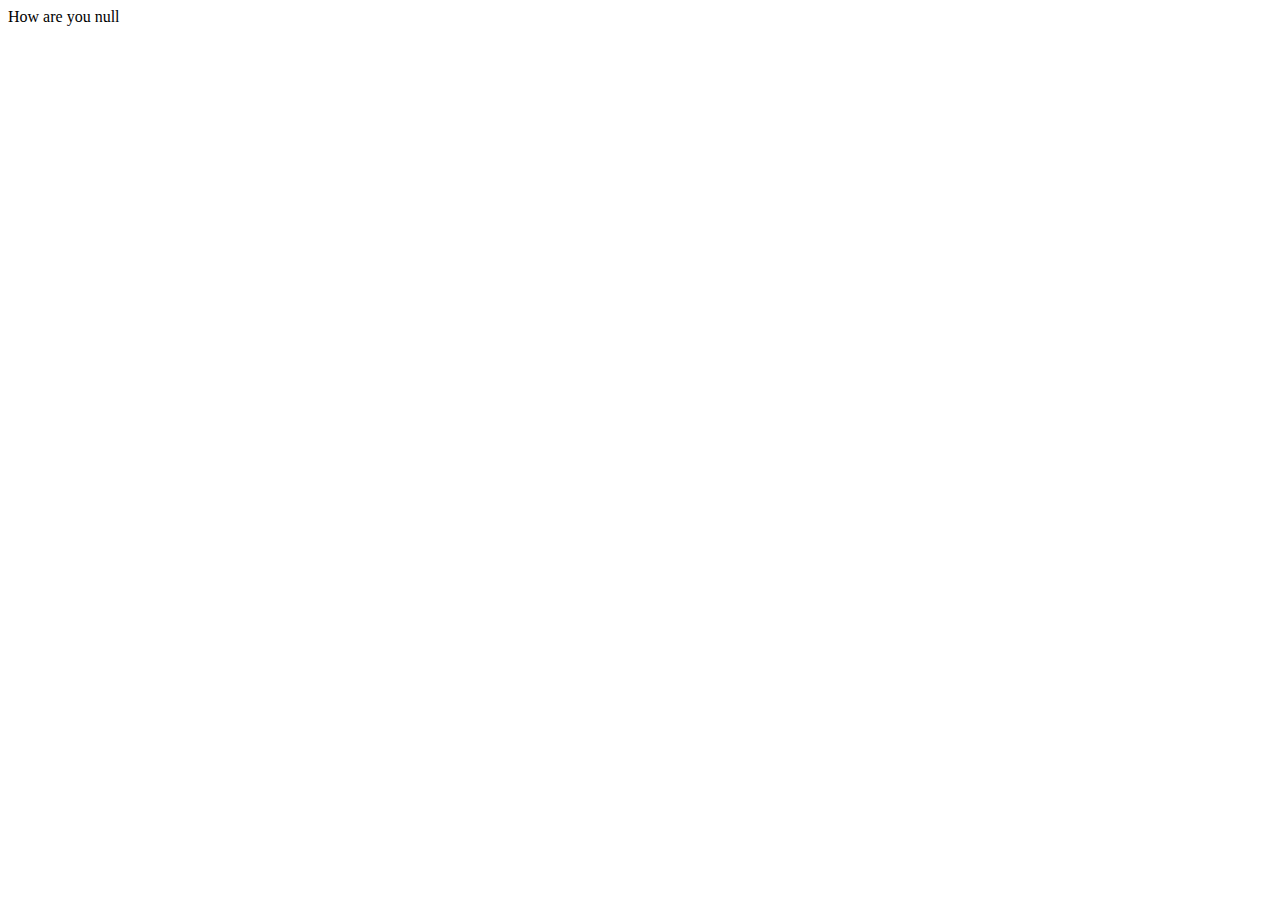
==== index.html @ 74056fc2 "js file added" ====
<!DOCTYPE html>
<html lang="en">
<head>
    
    <meta charset="UTF-8">
    <meta http-equiv="X-UA-Compatible" content="IE=edge">
    <meta name="viewport" content="width=device-width, initial-scale=1.0">
    <title>GuessANumber</title>
 
</head>
<body>
    <script src = "myScript.js"> </script>
    
</body>
</html>
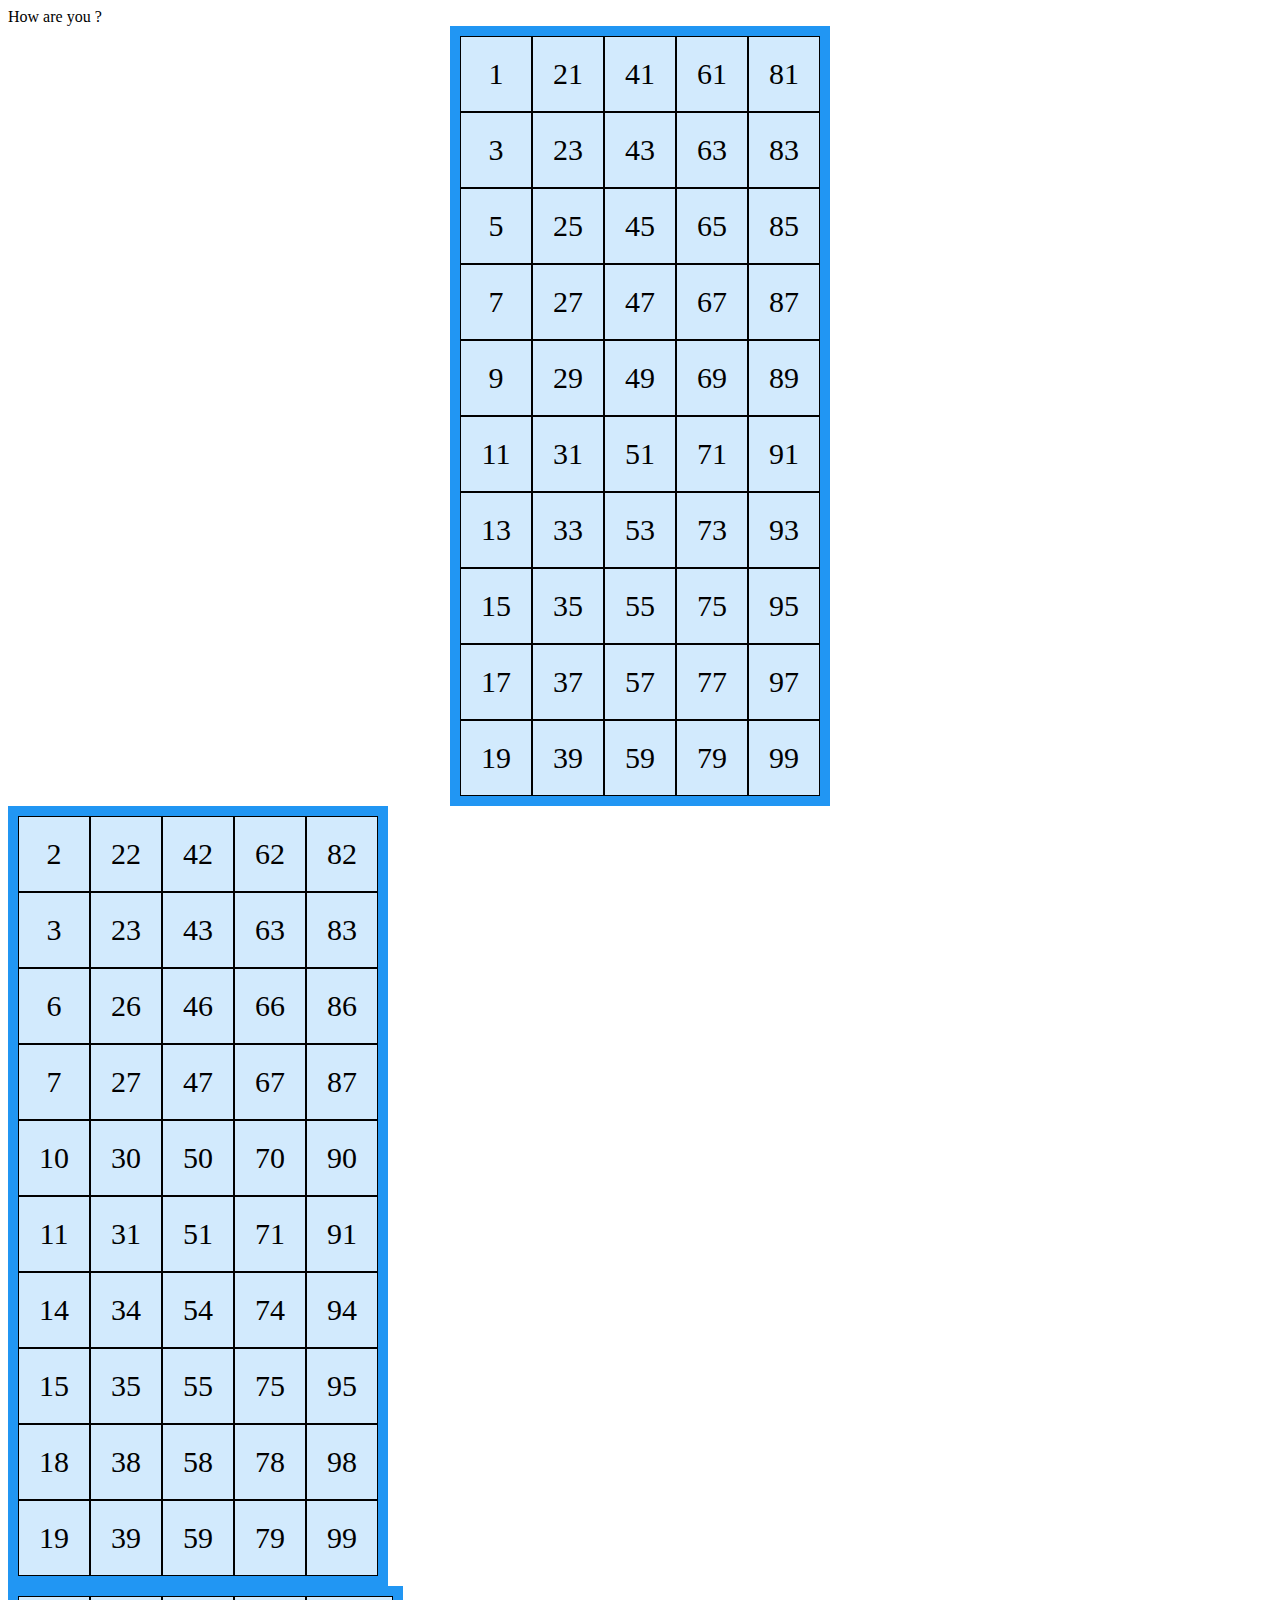
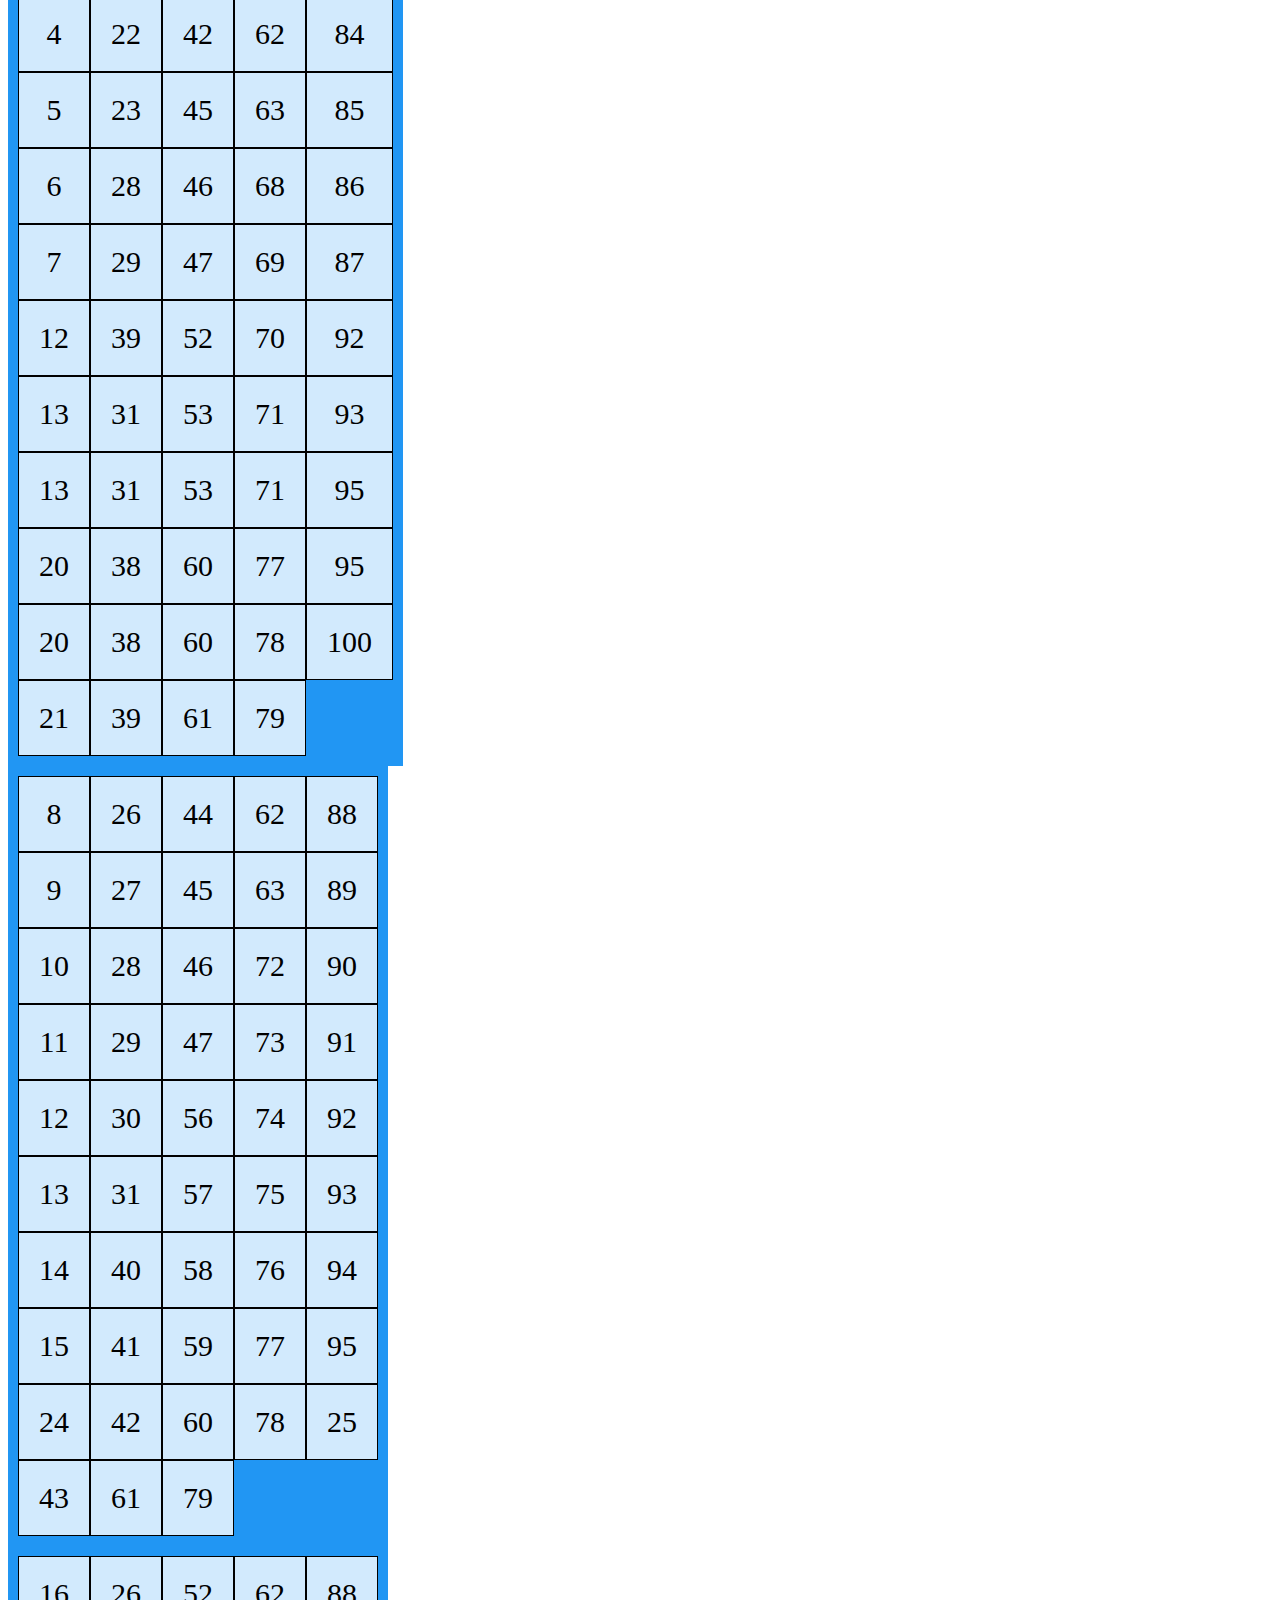
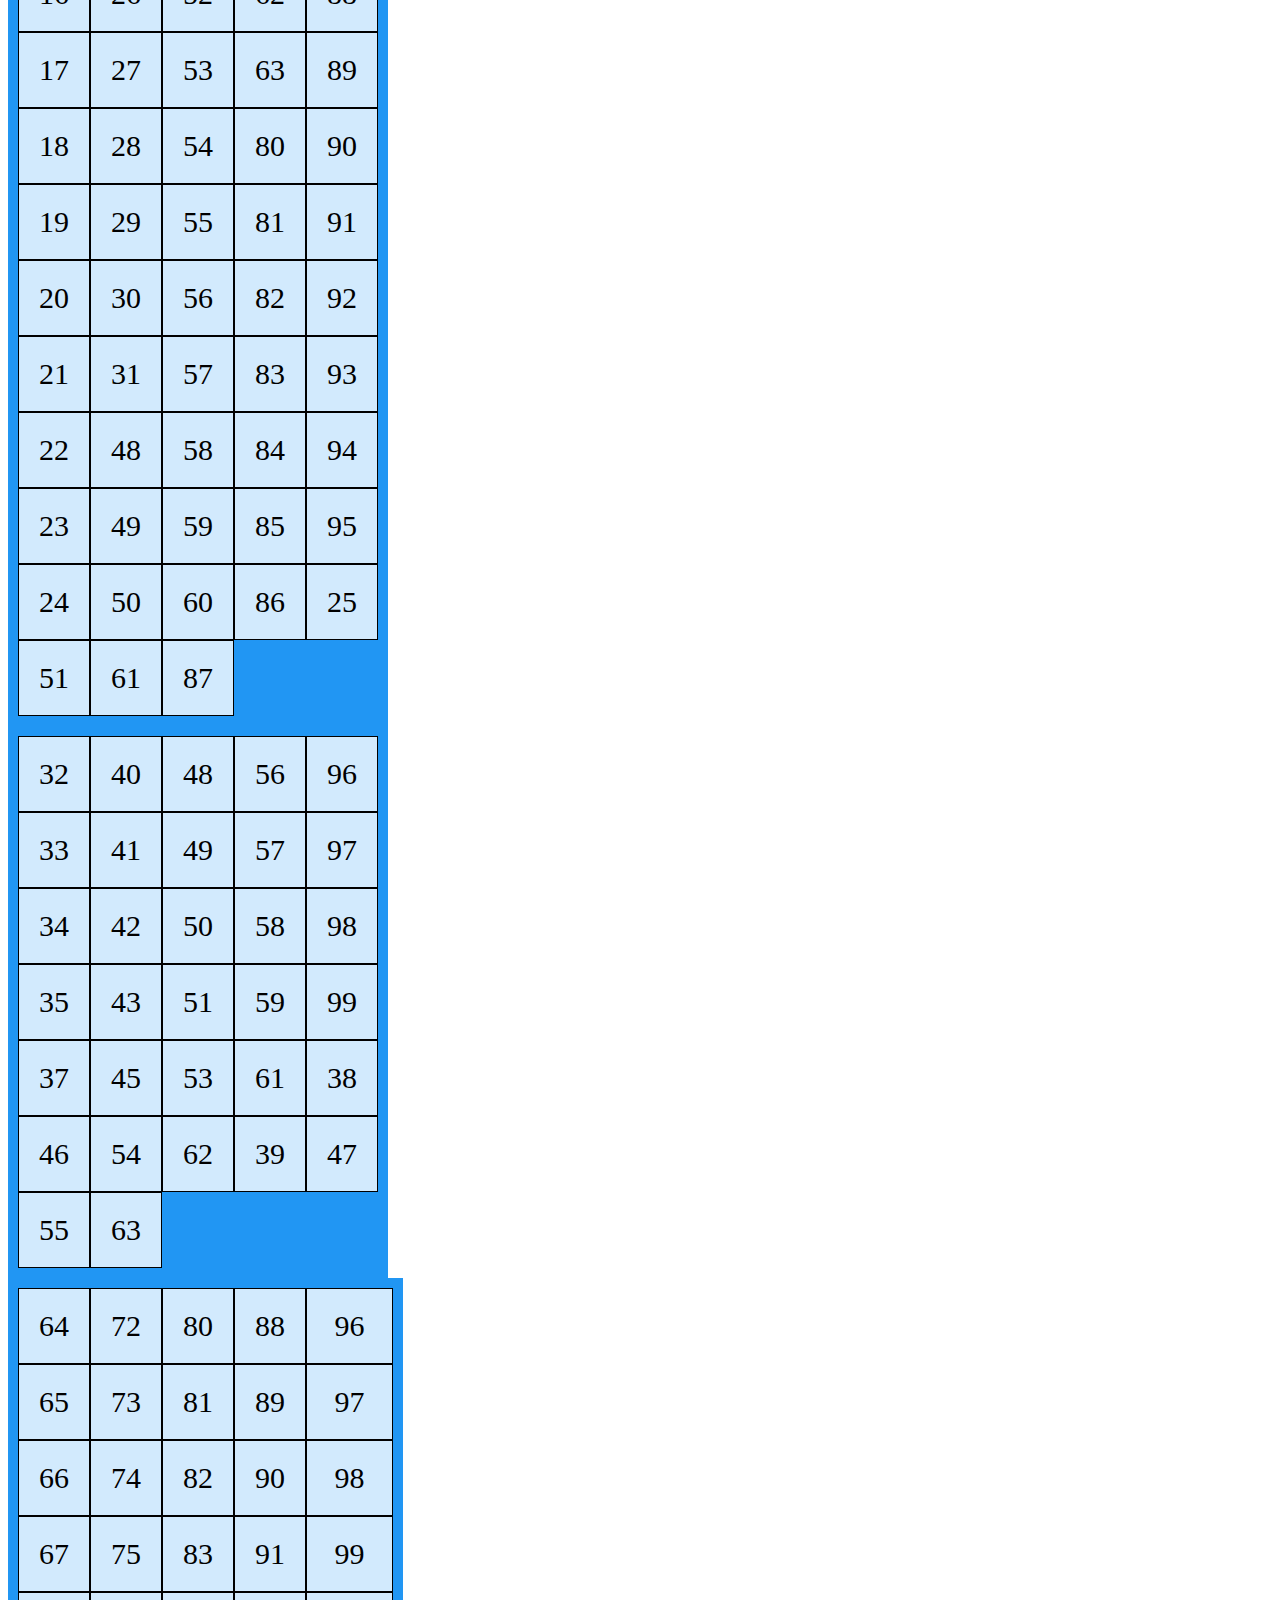
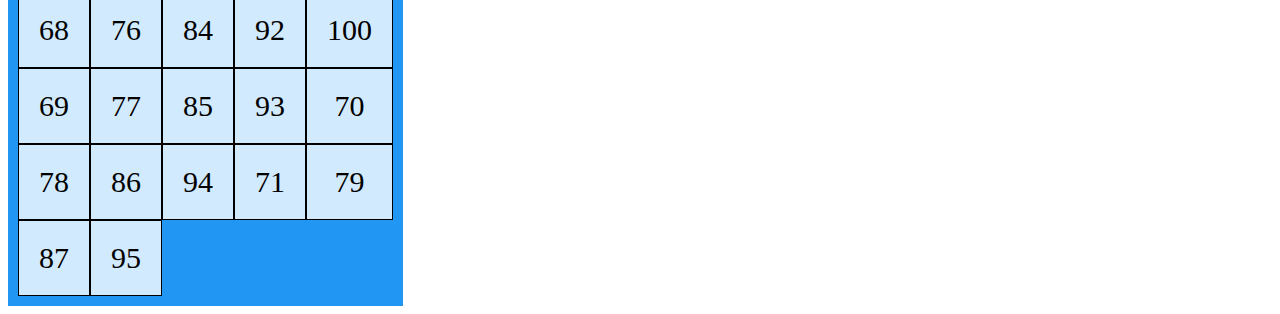
==== commit eb1348e1: "cards created" ====
--- a/index.html
+++ b/index.html
@@ -6,10 +6,358 @@
     <meta http-equiv="X-UA-Compatible" content="IE=edge">
     <meta name="viewport" content="width=device-width, initial-scale=1.0">
     <title>GuessANumber</title>
- 
+    <script src = "myScript.js"> </script>
+    <link rel="stylesheet" href="style.css"
+
 </head>
 <body>
-    <script src = "myScript.js"> </script>
+ <div class="card-1">
+   <div class="grid-container">
+    <div class="grid-item">1</div>
+    <div class="grid-item">21</div>
+    <div class="grid-item">41</div>
+    <div class="grid-item">61</div>
+    <div class="grid-item">81</div>
+    <div class="grid-item">3</div>
+    <div class="grid-item">23</div>
+    <div class="grid-item">43</div>
+    <div class="grid-item">63</div>
+    <div class="grid-item">83</div>
+    <div class="grid-item">5</div>
+    <div class="grid-item">25</div>
+    <div class="grid-item">45</div>
+    <div class="grid-item">65</div>
+    <div class="grid-item">85</div>
+    <div class="grid-item">7</div>
+    <div class="grid-item">27</div>
+    <div class="grid-item">47</div>
+    <div class="grid-item">67</div>
+    <div class="grid-item">87</div>
+    <div class="grid-item">9</div>
+    <div class="grid-item">29</div>
+    <div class="grid-item">49</div>
+    <div class="grid-item">69</div>
+    <div class="grid-item">89</div>
+    <div class="grid-item">11</div>
+    <div class="grid-item">31</div>
+    <div class="grid-item">51</div>
+    <div class="grid-item">71</div>
+    <div class="grid-item">91</div>
+    <div class="grid-item">13</div>
+    <div class="grid-item">33</div>
+    <div class="grid-item">53</div>
+    <div class="grid-item">73</div>
+    <div class="grid-item">93</div>
+    <div class="grid-item">15</div>
+    <div class="grid-item">35</div>
+    <div class="grid-item">55</div>
+    <div class="grid-item">75</div>
+    <div class="grid-item">95</div>
+    <div class="grid-item">17</div>
+    <div class="grid-item">37</div>
+    <div class="grid-item">57</div>
+    <div class="grid-item">77</div>
+    <div class="grid-item">97</div>
+    <div class="grid-item">19</div>
+    <div class="grid-item">39</div>
+    <div class="grid-item">59</div>
+    <div class="grid-item">79</div>
+    <div class="grid-item">99</div>
+   </div>
+</div> 
+
+<div class="card-2">
+    <div class="grid-container">
+     <div class="grid-item">2</div>
+     <div class="grid-item">22</div>
+     <div class="grid-item">42</div>
+     <div class="grid-item">62</div>
+     <div class="grid-item">82</div>
+     <div class="grid-item">3</div>
+     <div class="grid-item">23</div>
+     <div class="grid-item">43</div>
+     <div class="grid-item">63</div>
+     <div class="grid-item">83</div>
+     <div class="grid-item">6</div>
+     <div class="grid-item">26</div>
+     <div class="grid-item">46</div>
+     <div class="grid-item">66</div>
+     <div class="grid-item">86</div>
+     <div class="grid-item">7</div>
+     <div class="grid-item">27</div>
+     <div class="grid-item">47</div>
+     <div class="grid-item">67</div>
+     <div class="grid-item">87</div>
+     <div class="grid-item">10</div>
+     <div class="grid-item">30</div>
+     <div class="grid-item">50</div>
+     <div class="grid-item">70</div>
+     <div class="grid-item">90</div>
+     <div class="grid-item">11</div>
+     <div class="grid-item">31</div>
+     <div class="grid-item">51</div>
+     <div class="grid-item">71</div>
+     <div class="grid-item">91</div>
+     <div class="grid-item">14</div>
+     <div class="grid-item">34</div>
+     <div class="grid-item">54</div>
+     <div class="grid-item">74</div>
+     <div class="grid-item">94</div>
+     <div class="grid-item">15</div>
+     <div class="grid-item">35</div>
+     <div class="grid-item">55</div>
+     <div class="grid-item">75</div>
+     <div class="grid-item">95</div>
+     <div class="grid-item">18</div>
+     <div class="grid-item">38</div>
+     <div class="grid-item">58</div>
+     <div class="grid-item">78</div>
+     <div class="grid-item">98</div>
+     <div class="grid-item">19</div> 
+     <div class="grid-item">39</div>
+     <div class="grid-item">59</div>
+     <div class="grid-item">79</div>
+     <div class="grid-item">99</div>
+    </div>
+ </div>
     
+ <div class="card-3">
+    <div class="grid-container">
+     <div class="grid-item">4</div>
+     <div class="grid-item">22</div>
+     <div class="grid-item">42</div>
+     <div class="grid-item">62</div>
+     <div class="grid-item">84</div>
+     <div class="grid-item">5</div>
+     <div class="grid-item">23</div>
+     <div class="grid-item">45</div>
+     <div class="grid-item">63</div>
+     <div class="grid-item">85</div>
+     <div class="grid-item">6</div>
+     <div class="grid-item">28</div>
+     <div class="grid-item">46</div>
+     <div class="grid-item">68</div>
+     <div class="grid-item">86</div>
+     <div class="grid-item">7</div>
+     <div class="grid-item">29</div>
+     <div class="grid-item">47</div>
+     <div class="grid-item">69</div>
+     <div class="grid-item">87</div>
+     <div class="grid-item">12</div>
+     <div class="grid-item">39</div>
+     <div class="grid-item">52</div>
+     <div class="grid-item">70</div>
+     <div class="grid-item">92</div>
+     <div class="grid-item">13</div>
+     <div class="grid-item">31</div>
+     <div class="grid-item">53</div>
+     <div class="grid-item">71</div>
+     <div class="grid-item">93</div>
+     <div class="grid-item">13</div>
+     <div class="grid-item">31</div>
+     <div class="grid-item">53</div>
+     <div class="grid-item">71</div>
+     <div class="grid-item">95</div>
+     <div class="grid-item">20</div>
+     <div class="grid-item">38</div>
+     <div class="grid-item">60</div>
+     <div class="grid-item">77</div>
+     <div class="grid-item">95</div>
+     <div class="grid-item">20</div>
+     <div class="grid-item">38</div>
+     <div class="grid-item">60</div>
+     <div class="grid-item">78</div>
+     <div class="grid-item"  class="one-hundred">100</div>
+     <div class="grid-item">21</div> 
+     <div class="grid-item">39</div> 
+     <div class="grid-item">61</div> 
+     <div class="grid-item">79</div>
+    </div>
+ </div>
+
+ <div class="card-4">
+    <div class="grid-container">
+     <div class="grid-item">8</div>
+     <div class="grid-item">26</div>
+     <div class="grid-item">44</div>
+     <div class="grid-item">62</div>
+     <div class="grid-item">88</div>
+     <div class="grid-item">9</div>
+     <div class="grid-item">27</div>
+     <div class="grid-item">45</div>
+     <div class="grid-item">63</div>
+     <div class="grid-item">89</div>
+     <div class="grid-item">10</div>
+     <div class="grid-item">28</div>
+     <div class="grid-item">46</div>
+     <div class="grid-item">72</div>
+     <div class="grid-item">90</div>
+     <div class="grid-item">11</div>
+     <div class="grid-item">29</div>
+     <div class="grid-item">47</div>
+     <div class="grid-item">73</div>
+     <div class="grid-item">91</div>
+     <div class="grid-item">12</div>
+     <div class="grid-item">30</div>
+     <div class="grid-item">56</div>
+     <div class="grid-item">74</div>
+     <div class="grid-item">92</div>
+     <div class="grid-item">13</div>
+     <div class="grid-item">31</div>
+     <div class="grid-item">57</div>
+     <div class="grid-item">75</div>
+     <div class="grid-item">93</div>
+     <div class="grid-item">14</div>
+     <div class="grid-item">40</div>
+     <div class="grid-item">58</div>
+     <div class="grid-item">76</div>
+     <div class="grid-item">94</div>
+     <div class="grid-item">15</div>
+     <div class="grid-item">41</div>
+     <div class="grid-item">59</div>
+     <div class="grid-item">77</div>
+     <div class="grid-item">95</div>
+     <div class="grid-item">24</div>
+     <div class="grid-item">42</div>
+     <div class="grid-item">60</div>
+     <div class="grid-item">78</div>
+     <div class="grid-item">25</div>
+     <div class="grid-item">43</div>
+     <div class="grid-item">61</div>
+     <div class="grid-item">79</div>
+    </div>
+ </div>
+
+ <div class="card-5">
+    <div class="grid-container">
+     <div class="grid-item">16</div>
+     <div class="grid-item">26</div>
+     <div class="grid-item">52</div>
+     <div class="grid-item">62</div>
+     <div class="grid-item">88</div>
+     <div class="grid-item">17</div>
+     <div class="grid-item">27</div>
+     <div class="grid-item">53</div>
+     <div class="grid-item">63</div>
+     <div class="grid-item">89</div>
+     <div class="grid-item">18</div>
+     <div class="grid-item">28</div>
+     <div class="grid-item">54</div>
+     <div class="grid-item">80</div>
+     <div class="grid-item">90</div>
+     <div class="grid-item">19</div>
+     <div class="grid-item">29</div>
+     <div class="grid-item">55</div>
+     <div class="grid-item">81</div>
+     <div class="grid-item">91</div>
+     <div class="grid-item">20</div>
+     <div class="grid-item">30</div>
+     <div class="grid-item">56</div>
+     <div class="grid-item">82</div>
+     <div class="grid-item">92</div>
+     <div class="grid-item">21</div>
+     <div class="grid-item">31</div>
+     <div class="grid-item">57</div>
+     <div class="grid-item">83</div>
+     <div class="grid-item">93</div>
+     <div class="grid-item">22</div>
+     <div class="grid-item">48</div>
+     <div class="grid-item">58</div>
+     <div class="grid-item">84</div>
+     <div class="grid-item">94</div>
+     <div class="grid-item">23</div>
+     <div class="grid-item">49</div>
+     <div class="grid-item">59</div>
+     <div class="grid-item">85</div>
+     <div class="grid-item">95</div>
+     <div class="grid-item">24</div>
+     <div class="grid-item">50</div>
+     <div class="grid-item">60</div>
+     <div class="grid-item">86</div>
+     <div class="grid-item">25</div>
+     <div class="grid-item">51</div>
+     <div class="grid-item">61</div>
+     <div class="grid-item">87</div> 
+    </div>
+ </div>
+
+ <div class="card-6">
+    <div class="grid-container">
+     <div class="grid-item">32</div>
+     <div class="grid-item">40</div>
+     <div class="grid-item">48</div>
+     <div class="grid-item">56</div>
+     <div class="grid-item">96</div>
+     <div class="grid-item">33</div>
+     <div class="grid-item">41</div>
+     <div class="grid-item">49</div>
+     <div class="grid-item">57</div>
+     <div class="grid-item">97</div>
+     <div class="grid-item">34</div>
+     <div class="grid-item">42</div>
+     <div class="grid-item">50</div>
+     <div class="grid-item">58</div>
+     <div class="grid-item">98</div>
+     <div class="grid-item">35</div>
+     <div class="grid-item">43</div>
+     <div class="grid-item">51</div>
+     <div class="grid-item">59</div>
+     <div class="grid-item">99</div>
+     <div class="grid-item">37</div>
+     <div class="grid-item">45</div>
+     <div class="grid-item">53</div>
+     <div class="grid-item">61</div>
+     <div class="grid-item">38</div>
+     <div class="grid-item">46</div>
+     <div class="grid-item">54</div>
+     <div class="grid-item">62</div>
+     <div class="grid-item">39</div>
+     <div class="grid-item">47</div>
+     <div class="grid-item">55</div>
+     <div class="grid-item">63</div>
+    </div>
+ </div>
+
+ <div class="card-7">
+    <div class="grid-container">
+     <div class="grid-item">64</div>
+     <div class="grid-item">72</div>
+     <div class="grid-item">80</div>
+     <div class="grid-item">88</div>
+     <div class="grid-item">96</div>
+     <div class="grid-item">65</div>
+     <div class="grid-item">73</div>
+     <div class="grid-item">81</div>
+     <div class="grid-item">89</div>
+     <div class="grid-item">97</div>
+     <div class="grid-item">66</div>
+     <div class="grid-item">74</div>
+     <div class="grid-item">82</div>
+     <div class="grid-item">90</div>
+     <div class="grid-item">98</div>
+     <div class="grid-item">67</div>
+     <div class="grid-item">75</div>
+     <div class="grid-item">83</div>
+     <div class="grid-item">91</div>
+     <div class="grid-item">99</div>
+     <div class="grid-item">68</div>
+     <div class="grid-item">76</div>
+     <div class="grid-item">84</div>
+     <div class="grid-item">92</div>
+     <div class="grid-item">100</div>
+     <div class="grid-item">69</div>
+     <div class="grid-item">77</div>
+     <div class="grid-item">85</div>
+     <div class="grid-item">93</div>
+     <div class="grid-item">70</div>
+     <div class="grid-item">78</div>
+     <div class="grid-item">86</div>
+     <div class="grid-item">94</div>
+     <div class="grid-item">71</div>
+     <div class="grid-item">79</div>
+     <div class="grid-item">87</div>
+     <div class="grid-item">95</div>
+    </div>
+ </div>
 </body>
 </html>--- a/style.css
+++ b/style.css
@@ -0,0 +1,20 @@
+.card-1{
+ text-align: center;
+}
+.grid-container{
+    display: inline-grid;
+    grid-template-columns: auto auto auto auto auto ;
+    background-color: #2196F3;
+    padding: 10px;
+}
+.grid-item {
+    background-color: rgba(255, 255, 255, 0.8);
+    border: 1px solid black;
+    padding: 20px;
+    font-size: 30px;
+    text-align: center;
+}
+.one-hundred {
+    font-size: 10px;
+
+}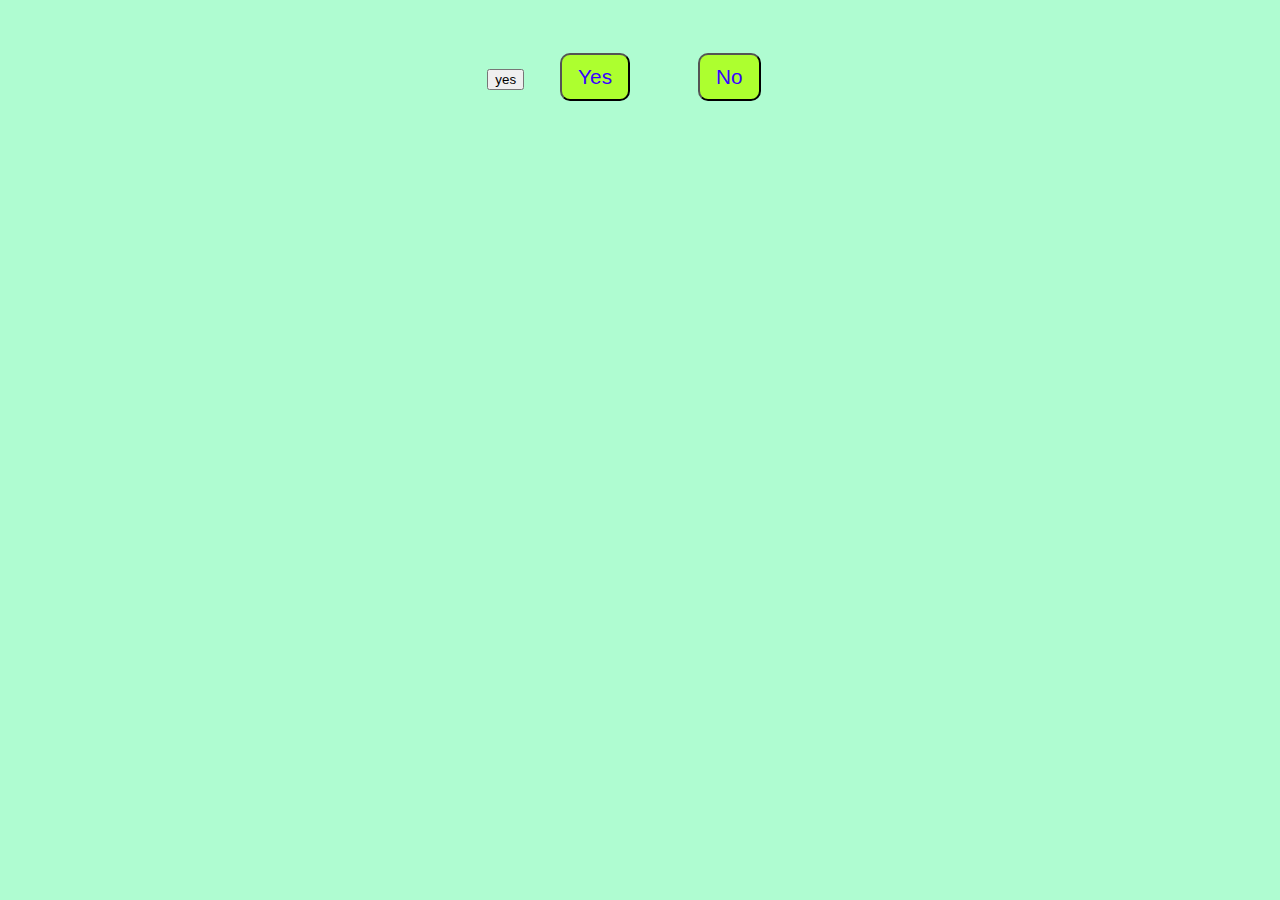
==== commit ee2c6b53: "cards roll" ====
--- a/index.html
+++ b/index.html
@@ -7,13 +7,19 @@
     <meta name="viewport" content="width=device-width, initial-scale=1.0">
     <title>GuessANumber</title>
     <script src = "myScript.js"> </script>
-    <link rel="stylesheet" href="style.css"
+    <link rel="stylesheet" href="style.css">
 
 </head>
-<body>
- <div class="card-1">
+<h1 id="numbers"></h1>
+<section id="myDiv">
+   <h1></h1>
+   <button id="yes">yes</button>
+   <button class="next yes" onclick="plusSlides(1)">Yes</button>
+   <button class="next" onclick="plusSlides(1)">No</button>
+   
+ <div class="card">
    <div class="grid-container">
-    <div class="grid-item">1</div>
+    <div id="1" class="grid-item">1</div>
     <div class="grid-item">21</div>
     <div class="grid-item">41</div>
     <div class="grid-item">61</div>
@@ -63,10 +69,11 @@
     <div class="grid-item">59</div>
     <div class="grid-item">79</div>
     <div class="grid-item">99</div>
+   
    </div>
 </div> 
 
-<div class="card-2">
+<div class="card">
     <div class="grid-container">
      <div class="grid-item">2</div>
      <div class="grid-item">22</div>
@@ -121,7 +128,7 @@
     </div>
  </div>
     
- <div class="card-3">
+ <div class="card">
     <div class="grid-container">
      <div class="grid-item">4</div>
      <div class="grid-item">22</div>
@@ -167,15 +174,15 @@
      <div class="grid-item">38</div>
      <div class="grid-item">60</div>
      <div class="grid-item">78</div>
-     <div class="grid-item"  class="one-hundred">100</div>
      <div class="grid-item">21</div> 
      <div class="grid-item">39</div> 
      <div class="grid-item">61</div> 
      <div class="grid-item">79</div>
-    </div>
- </div>
-
- <div class="card-4">
+     <div class="grid-item1">100</div>
+   </div>
+ </div>
+
+ <div class="card">
     <div class="grid-container">
      <div class="grid-item">8</div>
      <div class="grid-item">26</div>
@@ -228,7 +235,7 @@
     </div>
  </div>
 
- <div class="card-5">
+ <div class="card">
     <div class="grid-container">
      <div class="grid-item">16</div>
      <div class="grid-item">26</div>
@@ -281,7 +288,7 @@
     </div>
  </div>
 
- <div class="card-6">
+ <div class="card">
     <div class="grid-container">
      <div class="grid-item">32</div>
      <div class="grid-item">40</div>
@@ -318,7 +325,7 @@
     </div>
  </div>
 
- <div class="card-7">
+ <div class="card">
     <div class="grid-container">
      <div class="grid-item">64</div>
      <div class="grid-item">72</div>
@@ -344,7 +351,6 @@
      <div class="grid-item">76</div>
      <div class="grid-item">84</div>
      <div class="grid-item">92</div>
-     <div class="grid-item">100</div>
      <div class="grid-item">69</div>
      <div class="grid-item">77</div>
      <div class="grid-item">85</div>
@@ -357,7 +363,9 @@
      <div class="grid-item">79</div>
      <div class="grid-item">87</div>
      <div class="grid-item">95</div>
-    </div>
- </div>
+     <div class="grid-item2">100</div>
+    </div>
+ </div>
+</section>
 </body>
 </html>--- a/style.css
+++ b/style.css
@@ -1,20 +1,45 @@
-.card-1{
- text-align: center;
+body{
+    background-color: rgb(175, 252, 209);
 }
-.grid-container{
+#myDiv {
+    text-align: center;
+    
+}
+.next{
+    margin: 2rem;
+    padding-left: 1rem;
+    padding-right: 1rem;
+    text-align: center;
+    font-size: 1.3rem;
+    line-height: 2; 
+    border-radius: 10px;
+    background-color: greenyellow ;
+    color: rgb(55, 0, 255);
+}
+.card{
+    display: none;
+}
+.grid-container {
     display: inline-grid;
     grid-template-columns: auto auto auto auto auto ;
     background-color: #2196F3;
     padding: 10px;
 }
-.grid-item {
+.grid-container > div {
     background-color: rgba(255, 255, 255, 0.8);
     border: 1px solid black;
     padding: 20px;
-    font-size: 30px;
+    font-size: 1.5rem;
     text-align: center;
 }
-.one-hundred {
-    font-size: 10px;
 
-}+.grid-item1 { 
+    grid-column-start: 4;
+    grid-column-end: 6;
+}
+ .grid-item2 {
+    grid-column-start: 2; 
+    grid-column-end: 4;
+  }
+
+  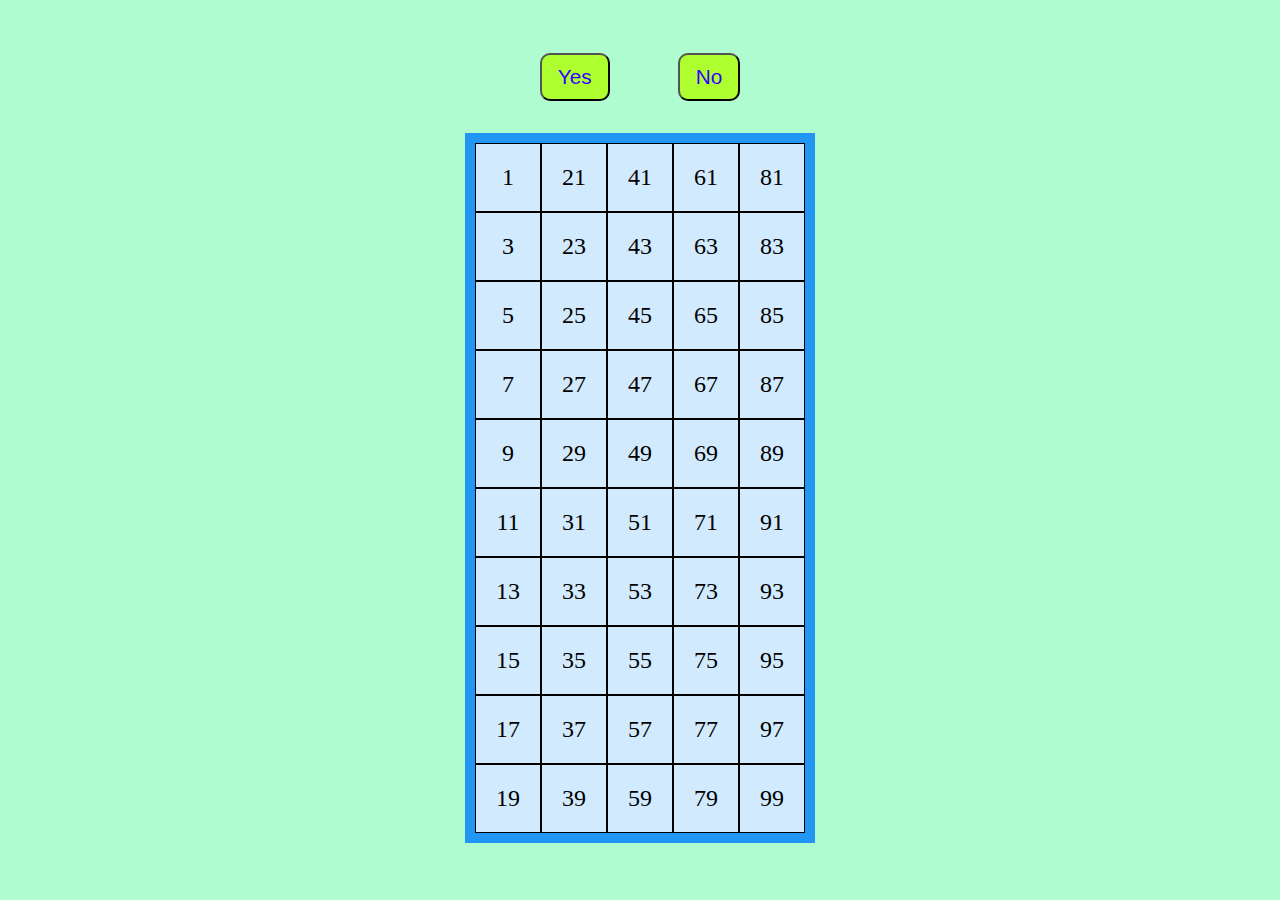
==== commit ca293e86: "event" ====
--- a/index.html
+++ b/index.html
@@ -6,20 +6,19 @@
     <meta http-equiv="X-UA-Compatible" content="IE=edge">
     <meta name="viewport" content="width=device-width, initial-scale=1.0">
     <title>GuessANumber</title>
-    <script src = "myScript.js"> </script>
+    
     <link rel="stylesheet" href="style.css">
 
 </head>
 <h1 id="numbers"></h1>
 <section id="myDiv">
-   <h1></h1>
-   <button id="yes">yes</button>
+   
    <button class="next yes" onclick="plusSlides(1)">Yes</button>
    <button class="next" onclick="plusSlides(1)">No</button>
    
  <div class="card">
    <div class="grid-container">
-    <div id="1" class="grid-item">1</div>
+    <div id="one" class="grid-item">1</div>
     <div class="grid-item">21</div>
     <div class="grid-item">41</div>
     <div class="grid-item">61</div>
@@ -75,7 +74,7 @@
 
 <div class="card">
     <div class="grid-container">
-     <div class="grid-item">2</div>
+     <div id="one" class="grid-item">2</div>
      <div class="grid-item">22</div>
      <div class="grid-item">42</div>
      <div class="grid-item">62</div>
@@ -367,5 +366,6 @@
     </div>
  </div>
 </section>
+<script src = "myScript.js"> </script>
 </body>
 </html>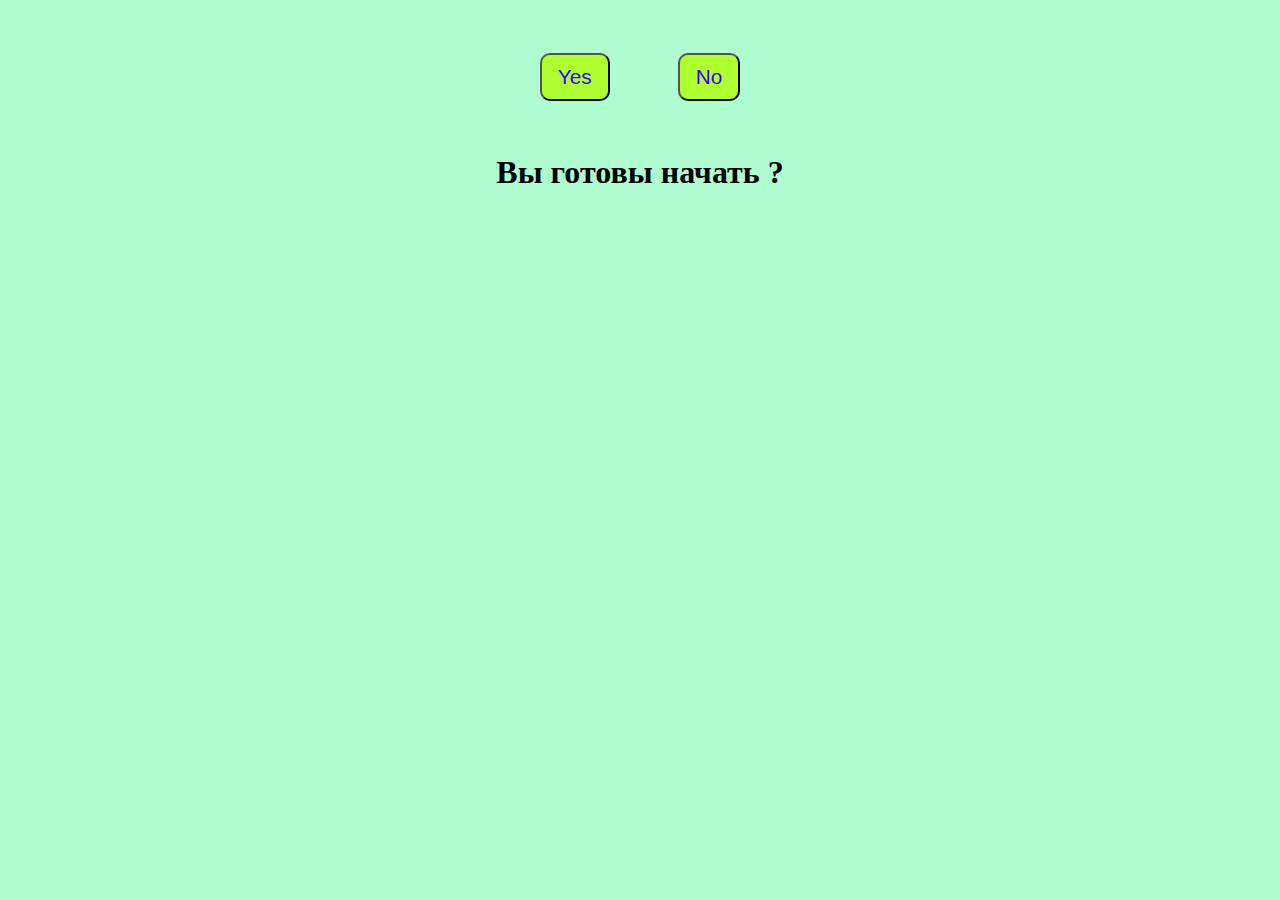
==== commit feb6be5c: "array" ====
--- a/index.html
+++ b/index.html
@@ -14,11 +14,13 @@
 <section id="myDiv">
    
    <button class="next yes" onclick="plusSlides(1)">Yes</button>
-   <button class="next" onclick="plusSlides(1)">No</button>
-   
+   <button class="next not" onclick="plusSlides(1)">No</button>
+   <div class="card">
+      <h1>Вы готовы начать ?</h1>
+   </div>
  <div class="card">
    <div class="grid-container">
-    <div id="one" class="grid-item">1</div>
+    <div class="grid-item">1</div>
     <div class="grid-item">21</div>
     <div class="grid-item">41</div>
     <div class="grid-item">61</div>
@@ -74,7 +76,7 @@
 
 <div class="card">
     <div class="grid-container">
-     <div id="one" class="grid-item">2</div>
+     <div class="grid-item">2</div>
      <div class="grid-item">22</div>
      <div class="grid-item">42</div>
      <div class="grid-item">62</div>
@@ -131,7 +133,7 @@
     <div class="grid-container">
      <div class="grid-item">4</div>
      <div class="grid-item">22</div>
-     <div class="grid-item">42</div>
+     <div class="grid-item">44</div>
      <div class="grid-item">62</div>
      <div class="grid-item">84</div>
      <div class="grid-item">5</div>
@@ -150,7 +152,7 @@
      <div class="grid-item">69</div>
      <div class="grid-item">87</div>
      <div class="grid-item">12</div>
-     <div class="grid-item">39</div>
+     <div class="grid-item">30</div>
      <div class="grid-item">52</div>
      <div class="grid-item">70</div>
      <div class="grid-item">92</div>
@@ -159,25 +161,26 @@
      <div class="grid-item">53</div>
      <div class="grid-item">71</div>
      <div class="grid-item">93</div>
-     <div class="grid-item">13</div>
-     <div class="grid-item">31</div>
-     <div class="grid-item">53</div>
-     <div class="grid-item">71</div>
-     <div class="grid-item">95</div>
-     <div class="grid-item">20</div>
-     <div class="grid-item">38</div>
-     <div class="grid-item">60</div>
+     <div class="grid-item">14</div>
+     <div class="grid-item">36</div>
+     <div class="grid-item">54</div>
+     <div class="grid-item">76</div>
+     <div class="grid-item">94</div>
+     <div class="grid-item">15</div>
+     <div class="grid-item">37</div>
+     <div class="grid-item">55</div>
      <div class="grid-item">77</div>
      <div class="grid-item">95</div>
      <div class="grid-item">20</div>
      <div class="grid-item">38</div>
      <div class="grid-item">60</div>
      <div class="grid-item">78</div>
+     <div class="grid-item">100</div>
      <div class="grid-item">21</div> 
      <div class="grid-item">39</div> 
      <div class="grid-item">61</div> 
      <div class="grid-item">79</div>
-     <div class="grid-item1">100</div>
+     <div class="grid-item"></div>
    </div>
  </div>
 
@@ -227,10 +230,12 @@
      <div class="grid-item">42</div>
      <div class="grid-item">60</div>
      <div class="grid-item">78</div>
+     <div class="grid-item"></div>
      <div class="grid-item">25</div>
      <div class="grid-item">43</div>
      <div class="grid-item">61</div>
      <div class="grid-item">79</div>
+     <div class="grid-item"></div>
     </div>
  </div>
 
@@ -280,10 +285,12 @@
      <div class="grid-item">50</div>
      <div class="grid-item">60</div>
      <div class="grid-item">86</div>
+     <div class="grid-item"></div>
      <div class="grid-item">25</div>
      <div class="grid-item">51</div>
      <div class="grid-item">61</div>
-     <div class="grid-item">87</div> 
+     <div class="grid-item">87</div>
+     <div class="grid-item"></div> 
     </div>
  </div>
 
@@ -309,18 +316,26 @@
      <div class="grid-item">51</div>
      <div class="grid-item">59</div>
      <div class="grid-item">99</div>
+     <div class="grid-item">36</div>
+     <div class="grid-item">44</div>
+     <div class="grid-item">52</div>
+     <div class="grid-item">60</div>
+     <div class="grid-item">100</div>
      <div class="grid-item">37</div>
      <div class="grid-item">45</div>
      <div class="grid-item">53</div>
      <div class="grid-item">61</div>
+     <div class="grid-item"></div>
      <div class="grid-item">38</div>
      <div class="grid-item">46</div>
      <div class="grid-item">54</div>
      <div class="grid-item">62</div>
+     <div class="grid-item"></div>
      <div class="grid-item">39</div>
      <div class="grid-item">47</div>
      <div class="grid-item">55</div>
      <div class="grid-item">63</div>
+     <div class="grid-item"></div>
     </div>
  </div>
 
@@ -350,21 +365,27 @@
      <div class="grid-item">76</div>
      <div class="grid-item">84</div>
      <div class="grid-item">92</div>
+     <div class="grid-item">100</div>
      <div class="grid-item">69</div>
      <div class="grid-item">77</div>
      <div class="grid-item">85</div>
      <div class="grid-item">93</div>
+     <div class="grid-item"></div>
      <div class="grid-item">70</div>
      <div class="grid-item">78</div>
      <div class="grid-item">86</div>
      <div class="grid-item">94</div>
+     <div class="grid-item"></div>
      <div class="grid-item">71</div>
      <div class="grid-item">79</div>
      <div class="grid-item">87</div>
      <div class="grid-item">95</div>
-     <div class="grid-item2">100</div>
-    </div>
- </div>
+     <div class="grid-item"></div>
+     
+    </div>
+ </div>
+ 
+
 </section>
 <script src = "myScript.js"> </script>
 </body>
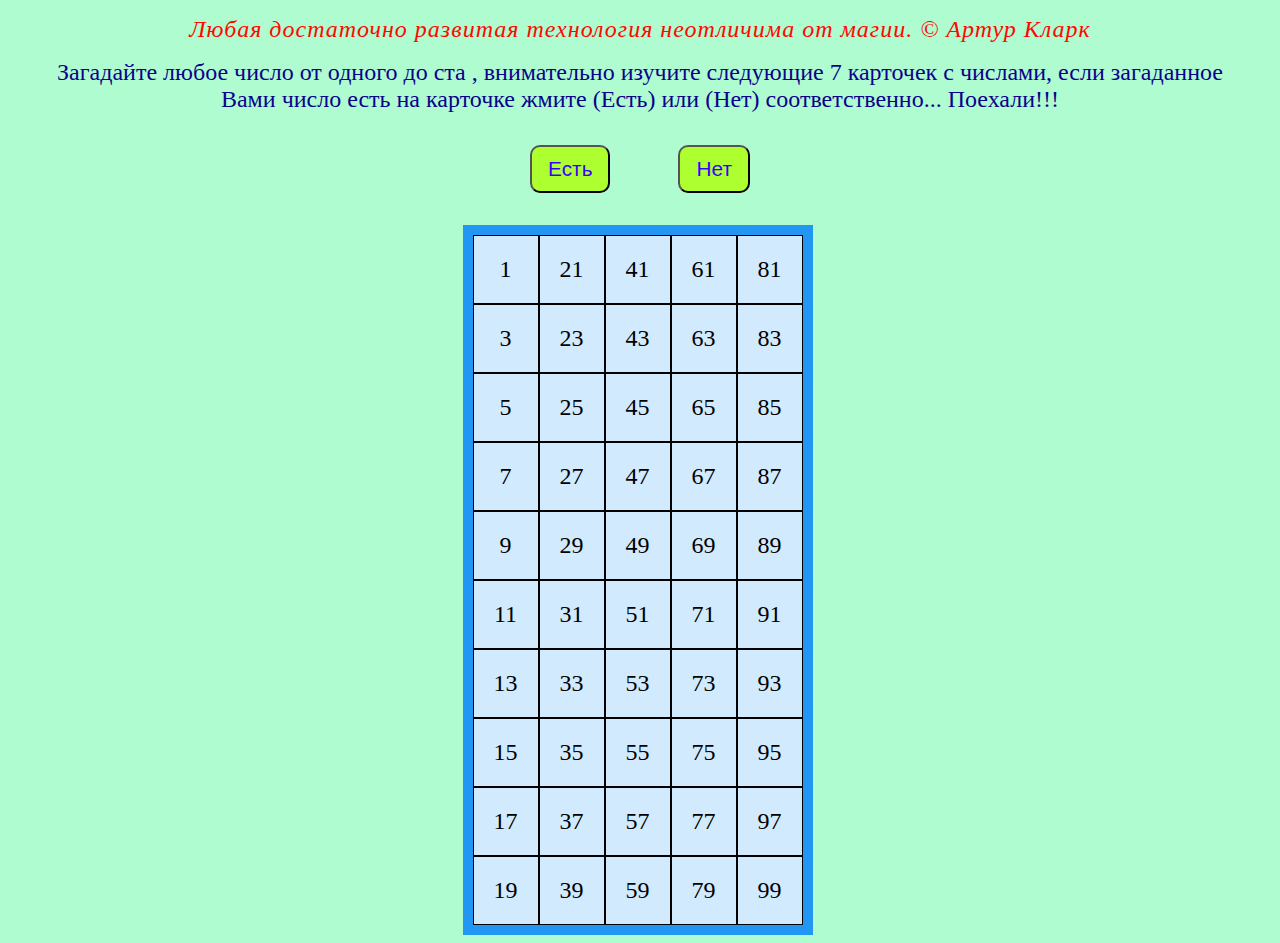
==== commit f38fe93c: "media" ====
--- a/index.html
+++ b/index.html
@@ -10,14 +10,17 @@
     <link rel="stylesheet" href="style.css">
 
 </head>
-<h1 id="numbers"></h1>
+<body>
+ <div class="clark"> <span>Любая достаточно развитая технология неотличима от магии. 
+   © Артур Кларк </span></div>
+<div class="clark2"><span>Загадайте любое число от одного до ста , внимательно изучите следующие 7
+    карточек с числами, если загаданное Вами число есть на карточке жмите (Есть) или 
+    (Нет) соответственно... Поехали!!!</span></div>
 <section id="myDiv">
    
-   <button class="next yes" onclick="plusSlides(1)">Yes</button>
-   <button class="next not" onclick="plusSlides(1)">No</button>
-   <div class="card">
-      <h1>Вы готовы начать ?</h1>
-   </div>
+   <button class="next yes" >Есть</button>
+   <button class="next not" >Нет</button>
+   
  <div class="card">
    <div class="grid-container">
     <div class="grid-item">1</div>
@@ -385,8 +388,16 @@
     </div>
  </div>
  
+ <div class="wrapper__modal">
+   <div class="modal">
+      <div class="result"></div>
+      <button class="try">Попробовать снова</button>
+
+    </div>
+</div>
 
 </section>
+
 <script src = "myScript.js"> </script>
 </body>
 </html>--- a/style.css
+++ b/style.css
@@ -1,5 +1,22 @@
 body{
     background-color: rgb(175, 252, 209);
+}
+.clark{
+    margin-top: 1rem;
+    text-align: center;
+    color: rgb(255, 8, 0); 
+    font-size: x-large;
+    font-style: italic ;
+    font-weight: 500;
+    letter-spacing: 1px;
+    
+}
+.clark2{ 
+    margin-top: 1rem;
+    text-align: center;
+    color: rgb(11, 2, 138); 
+    font-size: x-large;
+
 }
 #myDiv {
     text-align: center;
@@ -15,11 +32,14 @@
     border-radius: 10px;
     background-color: greenyellow ;
     color: rgb(55, 0, 255);
+    
 }
 .card{
     display: none;
+    margin-left: -5px;
 }
 .grid-container {
+
     display: inline-grid;
     grid-template-columns: auto auto auto auto auto ;
     background-color: #2196F3;
@@ -42,4 +62,101 @@
     grid-column-end: 4;
   }
 
+ 
+  .wrapper__modal {
+    display: none;
+    position: fixed;
+    background-color: rgb(0, 0, 0, .8);
+    height: 100vh;
+    width: 100vw;
+    top: 0;
+    left: 0;
+}
+
+.modal {
+    position: relative;
+    height: 300px;
+    width: 300px;
+    top: 50%;
+    left: 50%;
+    background-color: rgb(176, 252, 176);
+    border-radius: 50px;
+    transform: translateX(-50%) translateY(-50%);
+}
+
+.result {
+    padding-top: 30%;
+    font-size: xx-large;
+    color: rgb(221, 2, 2);
+}
+.try{
+
+    font-size: x-large;
+    letter-spacing: 1px;
+    background-color: #fffb00;
+    border-radius: 10px;
+    margin-top: 30px;
+}
+
+
+
+
+@media only screen and (max-width: 320px) {
+
+ 
+    .grid-container{
+        margin-left: -19px;
+    }
+   
+  
+}
+
+@media only screen and (max-width:375px) {
+    
+    .clark{
+        margin-left: 20px;
+        margin-right: 10px;
+    }
+
+    .clark2{
+        margin-right: 10px;
+    }
+    .card{
+      padding-right: 0px;
+    }
+    
+}
+
+@media only screen and (max-width:425px) {
+
+    .clark{
+        margin-right: 20px;
+    }
+
+    .clark2{
+        margin-right: 20px;
+    }
+    .card{
+        padding-right: 5px;
+        margin-left: 0px;
+    }
+}
+@media only screen and (max-width:768px){
+
+    .clark{
+        margin-left: 30px;
+        margin-right: 30px;
+    }
+    .clark2{
+        margin-right: 35px;
+    }
+}
+@media only screen and (max-width:1440px) {
+    .clark2{
+     margin-left: 40px;
+     margin-right: 40px;
+
+    }
+    
+}
   